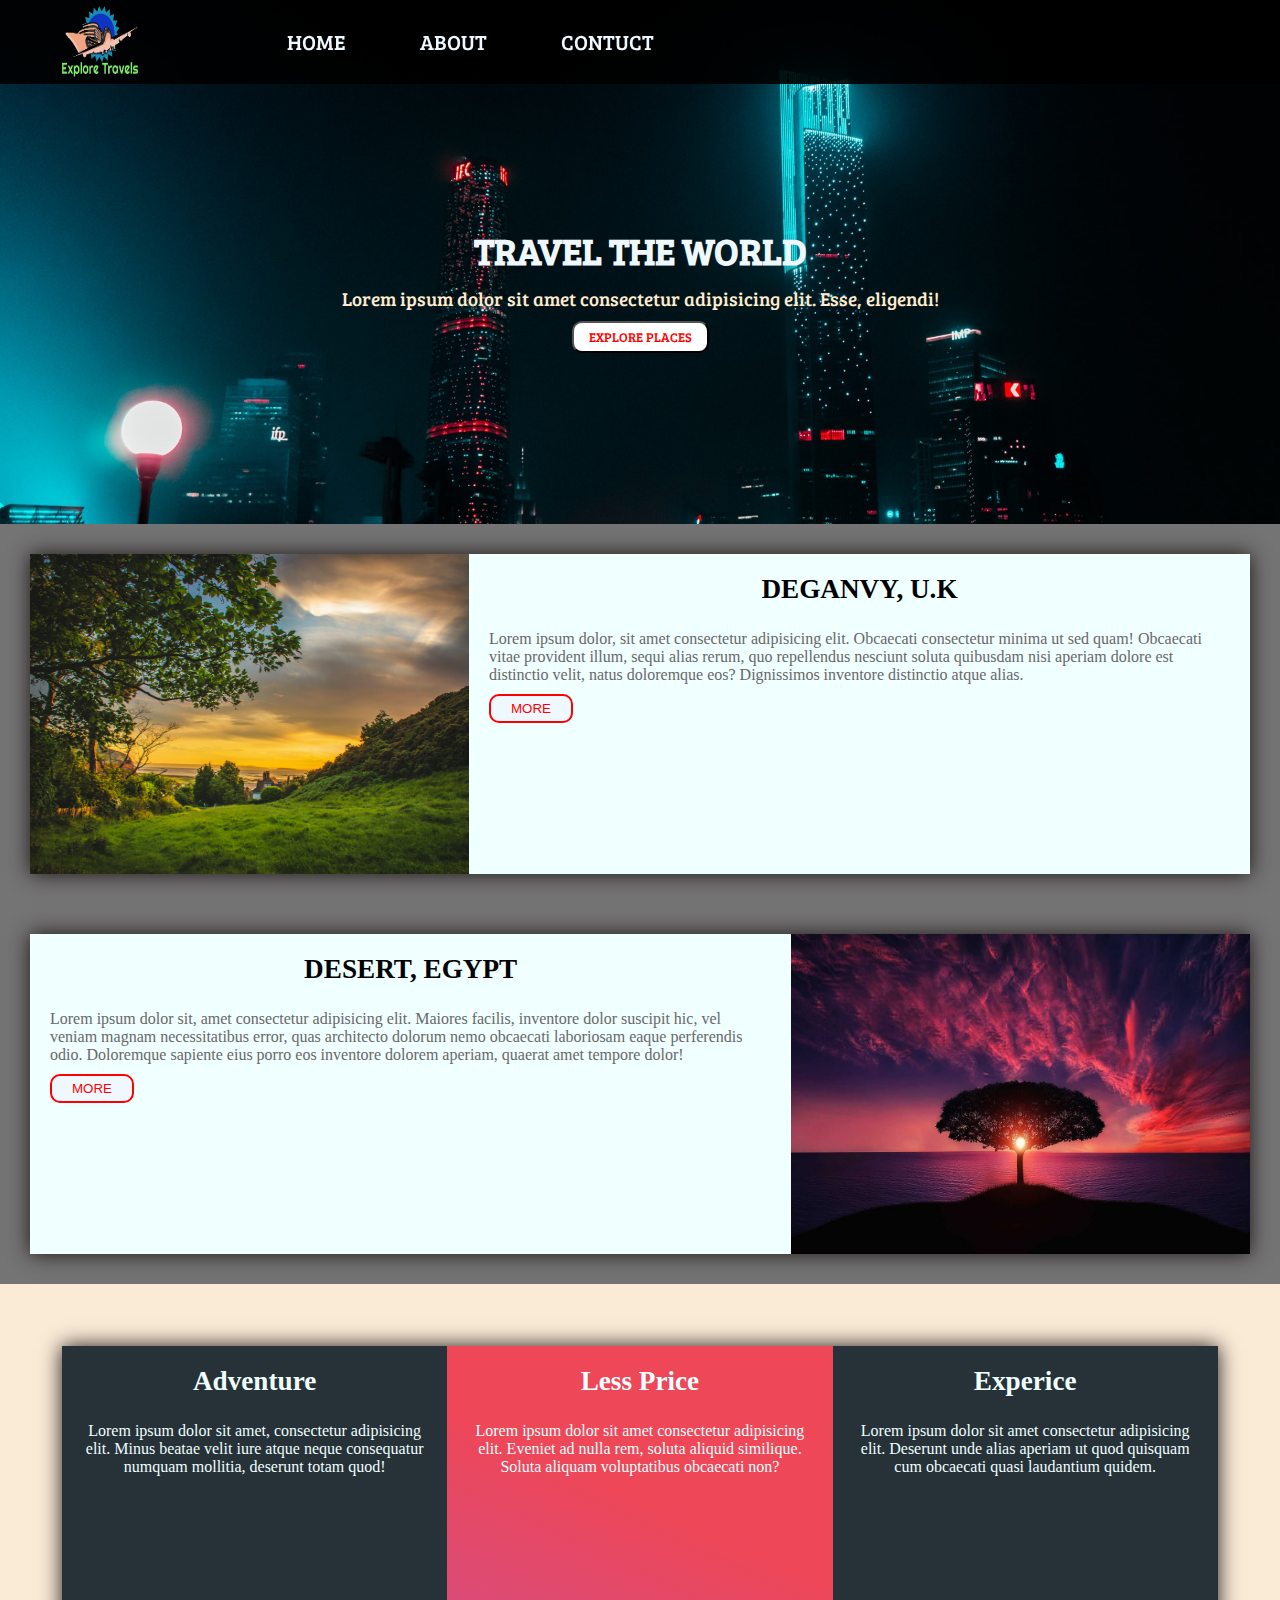
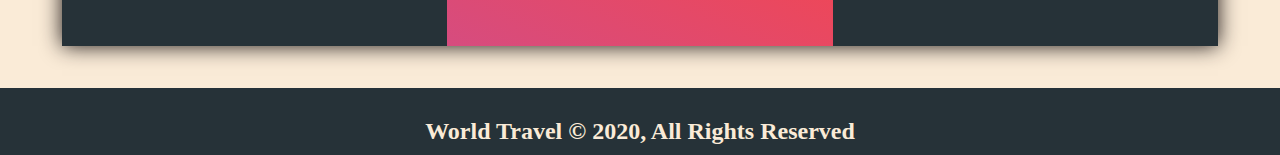
==== index.html @ d50c1fcc "my github website" ====
<!DOCTYPE html>
<html lang="en">
<head>
    <meta charset="UTF-8">
    <meta http-equiv="X-UA-Compatible" content="IE=edge">
    <meta name="viewport" content="width=device-width, initial-scale=1.0">
    <link rel="stylesheet" href="css/style.css">
    <link rel="stylesheet" media="screen and (max-width :750px)" href="css/phone.css">
    <link rel="stylesheet" href="https://cdnjs.cloudflare.com/ajax/libs/font-awesome/6.0.0-beta2/css/all.min.css" integrity="sha512-YWzhKL2whUzgiheMoBFwW8CKV4qpHQAEuvilg9FAn5VJUDwKZZxkJNuGM4XkWuk94WCrrwslk8yWNGmY1EduTA==" crossorigin="anonymous" referrerpolicy="no-referrer" />
    <title>Travel</title>
</head>
<body>
    <nav id="navber">
        <div class="logo">
            <img src="img/logo.png" alt="HEADER IMAGE">
        </div>
        <ul>
            <li class="items"><a href="#">HOME</a></li>
            <li class="items"><a href="ABOUT.html">ABOUT</a></li>
            <li class="items"><a href="CONTUCT.html">CONTUCT</a></li>
        </ul>
    </nav>
    <section id="home">
        <h1 class="">TRAVEL THE WORLD</h1>
        <p>Lorem ipsum dolor sit amet consectetur adipisicing elit. Esse, eligendi!</p>
        <button class="btn1"><a href="#contenar">EXPLORE PLACES</a> </button>
    </section>
    <section id="contenar">
        <div class="con1">
            <div class="img1">
                <img src="img/showcase-photo3.jpg" alt="">
            </div>
            <div class="contain">
                <h2 class="h-s">DEGANVY, U.K</h2>
                <p class="p-s">Lorem ipsum dolor, sit amet consectetur adipisicing elit. Obcaecati consectetur minima ut sed quam! Obcaecati vitae provident illum, sequi alias rerum, quo repellendus nesciunt soluta quibusdam nisi aperiam dolore est distinctio velit, natus doloremque eos? Dignissimos inventore distinctio atque alias.</p>
                <button class="btn2">MORE</button>
                
            </div>
        </div>
        <div class="con2">
            <div class="contain">
                <h2 class="h-s">DESERT, EGYPT</h2>
                <p class="p-s">Lorem ipsum dolor sit, amet consectetur adipisicing elit. Maiores facilis, inventore dolor suscipit hic, vel veniam magnam necessitatibus error, quas architecto dolorum nemo obcaecati laboriosam eaque perferendis odio. Doloremque sapiente eius porro eos inventore dolorem aperiam, quaerat amet tempore dolor!</p>
                <button class="btn2">MORE</button>

            </div>
            <div class="img1">
                <img src="img/showcase-photo1.jpg" alt="">

            </div>
            
        </div>

    </section>
    <section class="item-section">
        <div class="item-box">
            <div class="box item1">
                <i class="fas fa-route fa-2x text-red"></i>
                <h2 class="h-s">Adventure</h2>
                <p class="p-s">Lorem ipsum dolor sit amet, consectetur adipisicing elit. Minus beatae velit iure atque neque consequatur numquam mollitia, deserunt totam quod!</p>
            </div>
            <div class="box item2">
                <i class="fas fa-strikethrough fa-2x"></i>
                <h2 class="h-s">Less Price</h2>
                <p class="p-s">Lorem ipsum dolor sit amet consectetur adipisicing elit. Eveniet ad nulla rem, soluta aliquid similique. Soluta aliquam voluptatibus obcaecati non?</p>
            </div>
            <div class="box item3">
                <i class="fas fa-user-check fa-2x text-red"></i>
                <h2 class="h-s">Experice</h2>
                <p class="p-s">Lorem ipsum dolor sit amet consectetur adipisicing elit. Deserunt unde alias aperiam ut quod quisquam cum obcaecati quasi laudantium quidem.</p>
            </div>

        </div>
        
    </section>
    <footer class="footer-box">
        <div class="icon">
            <i class="fab fa-facebook fa-2x"></i>
            <i class="fab fa-twitter fa-2x"></i>
            <i class="fab fa-instagram fa-2x"></i>
        </div>
        <div class="footer-item">
            <h2>World Travel © 2020, All Rights Reserved</h2>
        </div>
    </footer>
</body>
</html>
---- css/style.css ----
@import url('https://fonts.googleapis.com/css2?family=Bree+Serif&display=swap');

*{
    padding: 0px;
    margin: 0px;
}
    /* nav ber*/
#navber{
    display: flex;
    align-items: center;
    position: sticky;
    top: 0%;
    
   /* border: 2px solid brown;*/

    

}
#navber::before{
    content: "";
    background-color: black;
    height: 100%;
    width: 100%;
    position: absolute;
    z-index: -1;
    opacity: .9;
    top: 0%;
    left: 0%;

}


/* logo */
.logo img{
    height: 80px;
    width: 80px;
  /*  border: 2px solid yellow;*/
    margin-left: 60px;
    filter: invert(95%);
}


/* li*/
#navber ul{
    display: flex;
    padding-left: 30px;
    margin-left: 80px;
   /* border: 2px solid green;*/
    
    
}
#navber ul li{
    list-style-type: none;
    padding: 0px 10px;
    font-size: 1.3rem;
}
#navber ul li a{
    text-decoration: none;
    padding: 0px 27px;
    color: aliceblue;
    font-family: 'Bree Serif', serif;
}
#navber ul li a:hover{
    background-color: azure;
    color: black;
    border-radius: 10px;
}

/* HOME*/ 

#home{
    display: flex;
    align-items: center;
    flex-direction: column;
   /* border: 2px solid red;*/
    justify-content: center;
    height: 400px;
    margin: 0px;

}
#home::before{
    content: "";
    background: url('../img/header-image.jpg') no-repeat center center/cover;
    position: absolute;
    height: 600px;
    width: 100%;
    z-index: -1;
    opacity: 1.3;

}
#home h1{
    font-family: 'Bree Serif', serif;
    padding: 10px;
    font-size: 2.3rem;
    color: aliceblue;
}

#home p{
    font-family: 'Bree Serif', serif;
    padding-bottom: 10px;
    font-size: 1.2rem;
    color: blanchedalmond;
}
#home a{
    text-decoration: none;
    background-color: white;
    color: red;
}


/* 3rd */

#contenar{
   /* border: 2px solid green;*/
    margin-top: 40px;
    background-color: rgb(117, 116, 116);
    height: fit-content;
    width: fit-content;
    display: flex;
    flex-direction: column;
    top: 0%;
}
.con1{
    display: flex;
    top: 0%;
   /* border: 2px solid black;*/
    margin: 30px;
    box-shadow: 0px 0px 20px 0px rgb(27, 21, 21);

    height: 320px;
    
}
.con2{
    display: flex;
    top: 0%;
   /* border: 2px solid blue;*/
    margin:30px;
    box-shadow: 0px 0px 20px 0px rgb(27, 21, 21);
    height: 320px;
}

.con1 img{
    height: 100%;
    width: 100%;                                                                                                                                                                                                                                                                                                                                                                                                                                                                                                                                                                                                                                                                                                                                                                                                                                                                                                                                                                                                                                                                                                                                                                                                                                                                           
}
.con2 img{
    height: 100%;
    width: 100%;                                                                                                                                                                                                                                                                                                                                                                                                                                                                                                                                                                                                                                                                                                                                                                                                                                                                                                                                                                                                                                                                                                                                                                                                                                                                           
}

.contain{
    background-color: azure;
   /* border: 2px solid red;*/
    width: 70%;
    
}
.contain h2{
    text-align: center;
    padding: 20px 0px;
}
.contain p{
    text-align: left;
    padding: 5px 20px;
    color: rgb(105, 104, 104);
}
.btn2 :hover{
    background-color: azure;
    color: black;
    border-radius: 10px;
}
/* item box*/
.item-section{
    
    border: 2px solid antiquewhite;
    height: 400px;
    background-color: antiquewhite;

}
.item-box{
    display: flex;
    align-items: center;
   /* border: 2px solid rgb(46, 51, 46);*/
    height: 300px;
    margin: 60px;
    box-shadow: 0px 0px 20px 0px rgb(27, 21, 21);
}
.box{
    width: 33.33%;
    /*border: 2px solid red;*/
    height: 100%;
    text-align: center;
}
.item1,.item3{
    background-color: #263238;
    color: azure;
}
.item2{
    background: linear-gradient(25deg,#d64c7f,#ee4758 50%);
    color: azure;
}
.box h2{
    padding: 20px 0px;
}
.box p{
    padding: 5px 20px;
}
.box i{
    padding-top: 15px ;
}

/*footer*/
.footer-box{
    background: #263238;
    color: antiquewhite;
}
.icon{
    display: flex;
    align-items: center;
    justify-content: center;
}
.icon i{
    padding: 10px 10px;
}
.footer-item{
    text-align: center;
    padding: 10px 0px;
}


/* utility class*/



.h-s{
    font-size: 1.7rem;
}
.p-s{
    font-size: 1rem;
}
.btn1{
    background-color: white;
    color: red;
    border-radius: 10px;
   /* border: 4px solid green;*/
    padding: 5px 15px;
    font-family: 'Bree Serif', serif;
    cursor: pointer;
}

.btn2{
    border-radius: 10px;
    border: 2px solid red;
    background-color: aliceblue;
    color: red;
    padding: 4px;
    padding: 5px 20px;
    margin: 5px 20px;
    cursor: pointer;
    
}
.text-red{
    color: rgb(201, 13, 13);
}

/*  about page styling   */

#about h2{
    font-size: 2rem;
   
}

.about-h{
    
    margin-top: 30px;
    margin-left: 60px;
}
.about-h::after{
    content: "";
    display: block;
    border-bottom: 3px solid red;
    width: 90%;

}
.about-p{
    
    margin-top: 30px;
    margin-left: 60px;
    width: 80%;
}
#about-p p{
    font-size: 1.3rem;
    color: rgb(100, 95, 95);
}

.about-box{
    /*border: 2px solid red;*/
    margin: 60px 80px ;
    display: flex;
}

.about-items{
   /* border: 2px solid red;*/
    width: 50%;
    text-align: center;
}
.about-items ul li{
    list-style-type: none;
    padding: 6px;
}
.about-box li::before{
    content: "\2713";
    font-weight: bold;
    padding-right: 9px;
    color: #ee4758;

}
.count{
    /*border: 2px solid red;*/
    margin-top: 30px;
    margin-left: 80px;
    margin-right: 80px;
    display: flex;
    
    
}
.count-item{
    /*border: 2px solid black;*/
    width: 25%;
    text-align: center;
    
    
    
}
.count-item span{
    font-size: 2.5rem;
    padding: 5px 5px;
    font-weight: bold;
}

.count-item p{
    font-size: 1.5rem;
    font-weight: bold;
    padding: 16px 5px;
    color: rgb(10, 10, 10);

}
.banar-box{
   /* border: 2px solid black;*/
    margin-top: 30px;
    margin-left: 80px;
    margin-right: 80px;
    background: linear-gradient(25deg,#d64c7f,#ee4758 50%);
    display: flex;
    box-shadow: 0px 0px 20px 0px rgb(27, 21, 21);


}

.banar1{
    /*border: 2px solid green;*/
    width: 60%;
}
.banar2{
    /*border: 2px solid green;*/
    width: 40%;
}

.banar1 p{
    font-size: 1.7rem;
    padding: 10px 5px ;
    color: aliceblue;
    margin: 19px 0px;
}
.banar2 h2{
    font-size: 2.3rem;
    text-align: center;
    color: aliceblue;
    border: 5px solid white;
    padding: 14px 10px ;
    margin: 22px;

}
.banar2 a{
    text-decoration: none;
    color: aliceblue;
}
.l{
    border: 2px solid white;
    height: 100px ;
}

/* contuct us */ 

.contuct-item{
    border: 2px solid black;
    height: 900px;
    display: flex;
    
}
.add{
   /* border: 2px solid red;*/
    height: 800px;
    width: 50%;
    margin: 50px 20px;
}
.form{
   /* border: 2px solid red;*/
    height: 800px;
    width: 50%;
    margin: 50px;
}
.add h2{
    padding: 15px 7px;
}
.add p{
    padding: 15px 7px;
}
.add img{
    height: 450px;
    width: 100%;
    margin-top: 20px;
}

.from-item h2{
    margin: 9px 0px;
}
.from-item::after{
    content: "";
    display: block;
    border-bottom: 3px solid red;
    width: 100%;

}
.from-item1 p{
    margin: 9px 0px;
    font-size: 1.2rem;
    
}
.items1 i,.items1 h2{
    display: inline-block;
}
.from_g{
   /* border: 2px solid red;*/
    margin-top: 20px;
    


}
.from_g label{
    margin-top: 20px;
    font-size: 1.3rem;
    font-weight: bold;
}
.from_g input{
    margin-top: 10px;
    color: rgba(22, 22, 22, 0.295);
}
.from_g textarea{
    margin-top: 10px;
}

.from_s {
    text-align: center;
}
.from_s a{
    text-decoration: none;
    color: azure;
}
.contact-box button{
    text-align: center;
    padding: 5px 30px;
    margin-top: 10px;
    
    font-weight: bold;
    background-color: #ee4758;
    font-size: 1.1rem;

}
.add,.form{
    background-color: rgba(255, 228, 196, 0.137);
}
---- css/phone.css ----
@import url('https://fonts.googleapis.com/css2?family=Bree+Serif&display=swap');
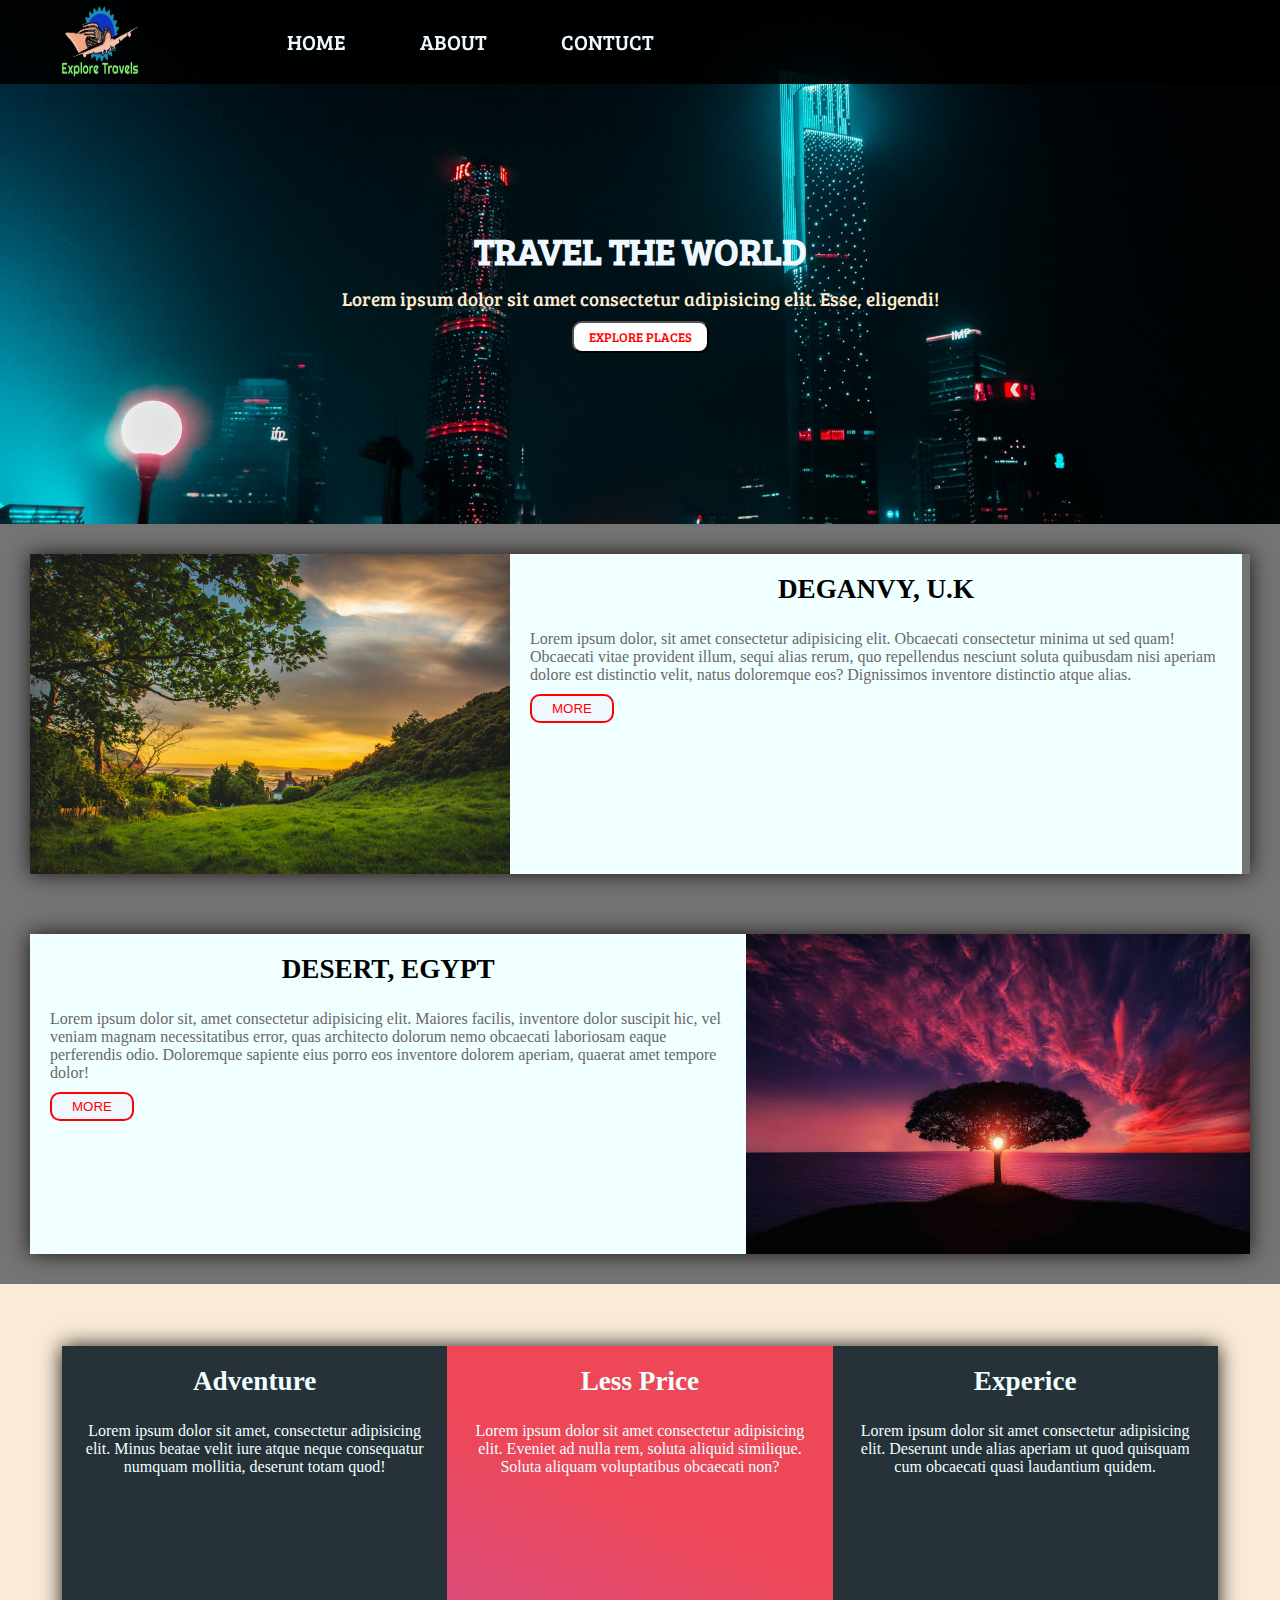
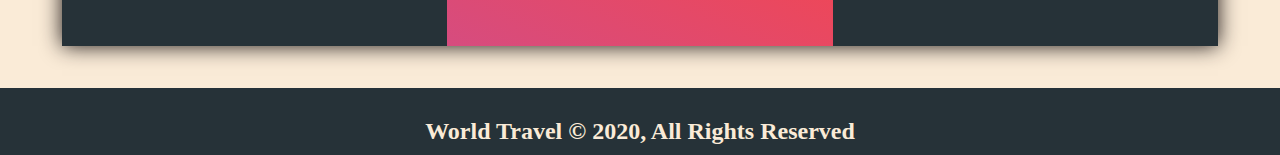
==== commit 7cf86996: "media query for phone" ====
--- a/index.html
+++ b/index.html
@@ -5,7 +5,7 @@
     <meta http-equiv="X-UA-Compatible" content="IE=edge">
     <meta name="viewport" content="width=device-width, initial-scale=1.0">
     <link rel="stylesheet" href="css/style.css">
-    <link rel="stylesheet" media="screen and (max-width :750px)" href="css/phone.css">
+    <link rel="stylesheet" media="screen and (max-width :700px)" href="css/phone.css">
     <link rel="stylesheet" href="https://cdnjs.cloudflare.com/ajax/libs/font-awesome/6.0.0-beta2/css/all.min.css" integrity="sha512-YWzhKL2whUzgiheMoBFwW8CKV4qpHQAEuvilg9FAn5VJUDwKZZxkJNuGM4XkWuk94WCrrwslk8yWNGmY1EduTA==" crossorigin="anonymous" referrerpolicy="no-referrer" />
     <title>Travel</title>
 </head>
--- a/css/style.css
+++ b/css/style.css
@@ -93,6 +93,7 @@
     padding: 10px;
     font-size: 2.3rem;
     color: aliceblue;
+    text-align: center;
 }
 
 #home p{
@@ -100,6 +101,7 @@
     padding-bottom: 10px;
     font-size: 1.2rem;
     color: blanchedalmond;
+    text-align: center;
 }
 #home a{
     text-decoration: none;
@@ -151,7 +153,7 @@
 .contain{
     background-color: azure;
    /* border: 2px solid red;*/
-    width: 70%;
+    width: 60%;
     
 }
 .contain h2{
@@ -392,7 +394,7 @@
 /* contuct us */ 
 
 .contuct-item{
-    border: 2px solid black;
+    /*border: 2px solid black;*/
     height: 900px;
     display: flex;
     
@@ -428,12 +430,14 @@
     content: "";
     display: block;
     border-bottom: 3px solid red;
-    width: 100%;
+    width: 90%;
 
 }
 .from-item1 p{
     margin: 9px 0px;
-    font-size: 1.2rem;
+    font-size: 1.1rem;
+    padding-right: 40px ;
+
     
 }
 .items1 i,.items1 h2{
@@ -460,14 +464,14 @@
 }
 
 .from_s {
-    text-align: center;
+    text-align: left;
 }
 .from_s a{
     text-decoration: none;
     color: azure;
 }
 .contact-box button{
-    text-align: center;
+    
     padding: 5px 30px;
     margin-top: 10px;
     
--- a/css/phone.css
+++ b/css/phone.css
@@ -1,2 +1,108 @@
 @import url('https://fonts.googleapis.com/css2?family=Bree+Serif&display=swap');
 
+/* nav ber */
+#navber{
+    flex-direction: column;
+}
+#navber ul li a{
+    padding: 0px 10px;
+}
+#navber ul li{
+    padding: 0px 1px;
+
+} 
+
+/* home  */
+
+#home p{
+    padding: 10px 20px;
+}
+
+/*  3rd  */
+
+.con1 {
+    flex-direction: column;
+    height: fit-content;
+    margin: 30px;
+
+
+}
+
+.con2{
+    flex-direction: column-reverse;
+    height: fit-content;
+    margin: 30px;
+}
+.con1 img{
+    height: 40%;
+    width: 100%;                                                                                                                                                                                                                                                                                                                                                                                                                                                                                                                                                                                                                                                                                                                                                                                                                                                                                                                                                                                                                                                                                                                                                                                                                                                                           
+}
+.con2 img{
+    height: 40%;
+    width: 100%;                                                                                                                                                                                                                                                                                                                                                                                                                                                                                                                                                                                                                                                                                                                                                                                                                                                                                                                                                                                                                                                                                                                                                                                                                                                                           
+}
+.contain{
+    width: 100%;
+    margin: 0px;
+    
+}
+
+/* item section */
+.item-section{
+    height: fit-content;
+}
+
+.item-box{
+    flex-direction: column;
+    height: fit-content;
+    
+}
+.box{
+    width: 100%;
+}
+
+/* contact us */
+.contuct-item{
+    flex-direction: column;
+    height: fit-content;
+}
+.add{
+    
+    width: 100%;
+    
+}
+.form{
+    
+    width: 100%;
+    
+}
+.add img{
+    
+    width: 90%;
+    
+}
+
+
+/* about page */
+
+.banar-box{
+    flex-direction: column;
+}
+.banar1{
+    /*border: 2px solid green;*/
+    width: 100%;
+}
+.count{
+   /* position: relative;
+    height: auto;*/
+    margin-top: 30px;
+    margin-left: 40px;
+    margin-right: 40px;
+}
+.banar2{
+    /*border: 2px solid green;*/
+    width: 100%;
+}
+.banar1 p{
+    padding-left: 15px;
+}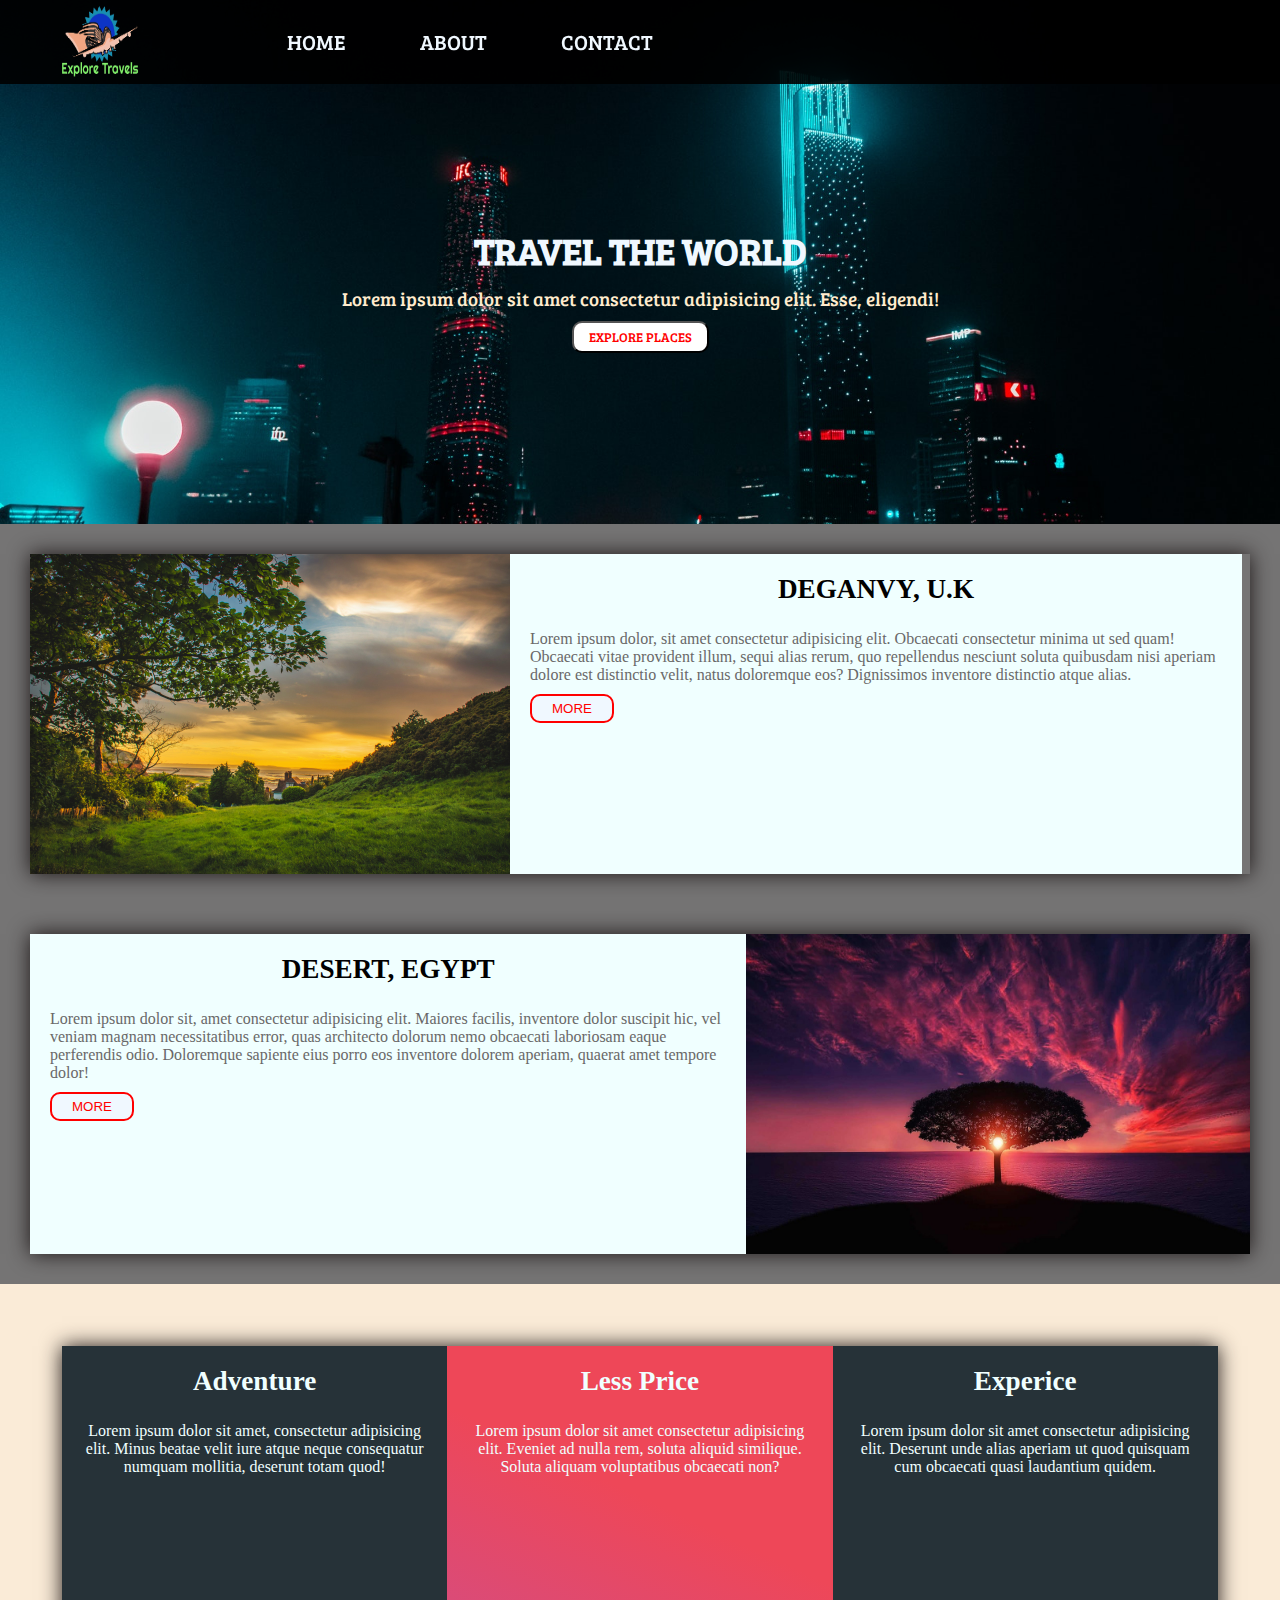
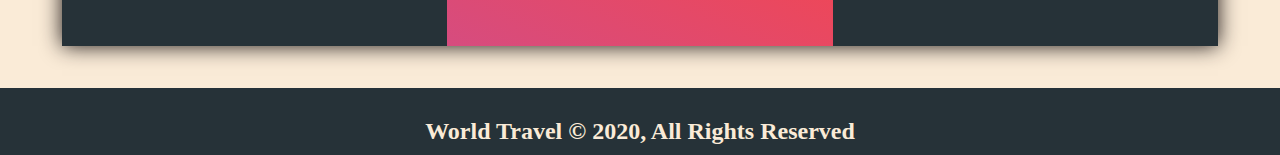
==== commit dccead39: "S CHANGE" ====
--- a/index.html
+++ b/index.html
@@ -17,7 +17,7 @@
         <ul>
             <li class="items"><a href="#">HOME</a></li>
             <li class="items"><a href="ABOUT.html">ABOUT</a></li>
-            <li class="items"><a href="CONTUCT.html">CONTUCT</a></li>
+            <li class="items"><a href="CONTUCT.html">CONTACT</a></li>
         </ul>
     </nav>
     <section id="home">
@@ -84,4 +84,4 @@
         </div>
     </footer>
 </body>
-</html>+</html>
--- a/css/phone.css
+++ b/css/phone.css
@@ -11,6 +11,20 @@
     padding: 0px 1px;
 
 } 
+#navber ul{
+   
+    margin-left: 10px;
+    padding-left: 00px;
+   /* border: 2px solid green;*/
+    
+    
+}
+.logo img{
+    
+  /*  border: 2px solid yellow;*/
+    margin-left: 00px;
+    
+}
 
 /* home  */
 
@@ -105,4 +119,4 @@
 }
 .banar1 p{
     padding-left: 15px;
-}+}
